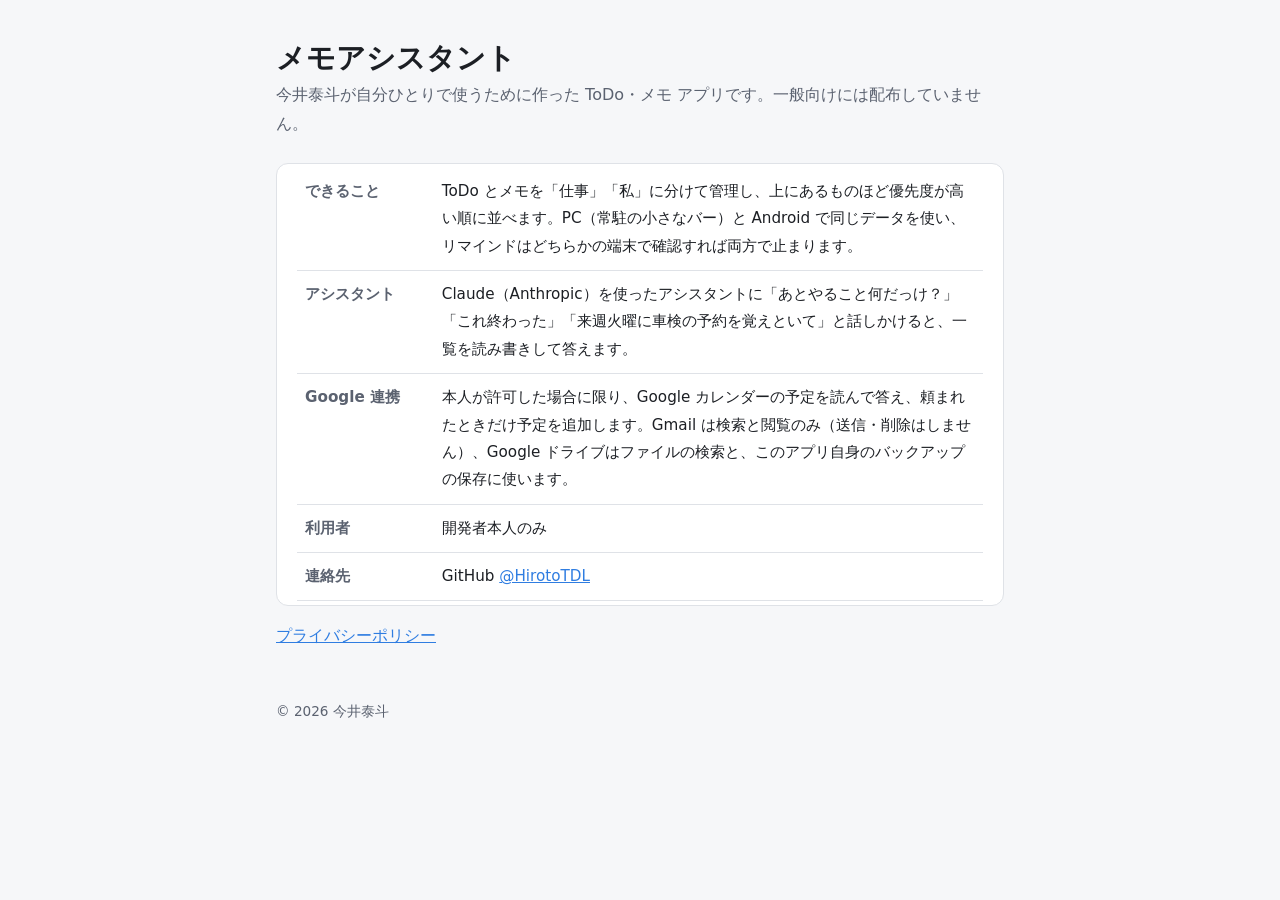
==== memo-assistant/index.html @ 364cb330 "メモアシスタントの説明ページとプライバシーポリシーを追加 Google の OAuth 同意画面（本番）に必要なホームページとプライバシーポリシー。検索除外(noindex)。  Co-Authore" ====
<!doctype html>
<html lang="ja">
<head>
  <meta charset="utf-8">
  <meta name="viewport" content="width=device-width, initial-scale=1">
  <meta name="robots" content="noindex, nofollow">
  <title>メモアシスタント</title>
  <meta name="description" content="今井泰斗が自分のために作った ToDo・メモ アプリ。PC と Android で同期し、Claude のアシスタントが予定やメールを踏まえて手伝います。">
  <link rel="stylesheet" href="style.css">
</head>
<body>
<main>
  <h1>メモアシスタント</h1>
  <p class="lead">今井泰斗が自分ひとりで使うために作った ToDo・メモ アプリです。一般向けには配布していません。</p>

  <div class="card">
    <table>
      <tr><th>できること</th><td>ToDo とメモを「仕事」「私」に分けて管理し、上にあるものほど優先度が高い順に並べます。PC（常駐の小さなバー）と Android で同じデータを使い、リマインドはどちらかの端末で確認すれば両方で止まります。</td></tr>
      <tr><th>アシスタント</th><td>Claude（Anthropic）を使ったアシスタントに「あとやること何だっけ？」「これ終わった」「来週火曜に車検の予約を覚えといて」と話しかけると、一覧を読み書きして答えます。</td></tr>
      <tr><th>Google 連携</th><td>本人が許可した場合に限り、Google カレンダーの予定を読んで答え、頼まれたときだけ予定を追加します。Gmail は検索と閲覧のみ（送信・削除はしません）、Google ドライブはファイルの検索と、このアプリ自身のバックアップの保存に使います。</td></tr>
      <tr><th>利用者</th><td>開発者本人のみ</td></tr>
      <tr><th>連絡先</th><td>GitHub <a href="https://github.com/HirotoTDL">@HirotoTDL</a></td></tr>
    </table>
  </div>

  <p><a href="privacy.html">プライバシーポリシー</a></p>
  <footer>© 2026 今井泰斗</footer>
</main>
</body>
</html>
---- memo-assistant/style.css ----
:root {
  --bg: #f6f7f9; --surface: #ffffff; --line: #dfe2e7; --text: #1c1f24; --muted: #5b6270; --accent: #2f7de1;
  color-scheme: light dark;
}
@media (prefers-color-scheme: dark) {
  :root { --bg: #14161a; --surface: #1c1f25; --line: #2f3440; --text: #e8eaee; --muted: #9aa2b0; --accent: #6bb0f5; }
}
* { box-sizing: border-box; }
body { margin: 0; background: var(--bg); color: var(--text); font: 16px/1.8 "Hiragino Sans", "Yu Gothic UI", "Meiryo", system-ui, sans-serif; }
main { max-width: 760px; margin: 0 auto; padding: 40px 16px 64px; }
h1 { font-size: 1.8rem; line-height: 1.3; margin: 0 0 4px; }
h2 { font-size: 1.15rem; margin: 2.2em 0 .6em; padding-bottom: .3em; border-bottom: 1px solid var(--line); }
p, li { color: var(--text); }
.lead { color: var(--muted); margin: 0 0 24px; }
.card { background: var(--surface); border: 1px solid var(--line); border-radius: 12px; padding: 4px 20px; }
table { width: 100%; border-collapse: collapse; font-size: .95rem; }
th, td { text-align: left; vertical-align: top; padding: 10px 8px; border-bottom: 1px solid var(--line); }
th { white-space: nowrap; color: var(--muted); font-weight: 600; width: 9em; }
a { color: var(--accent); }
footer { margin-top: 48px; color: var(--muted); font-size: .85rem; }
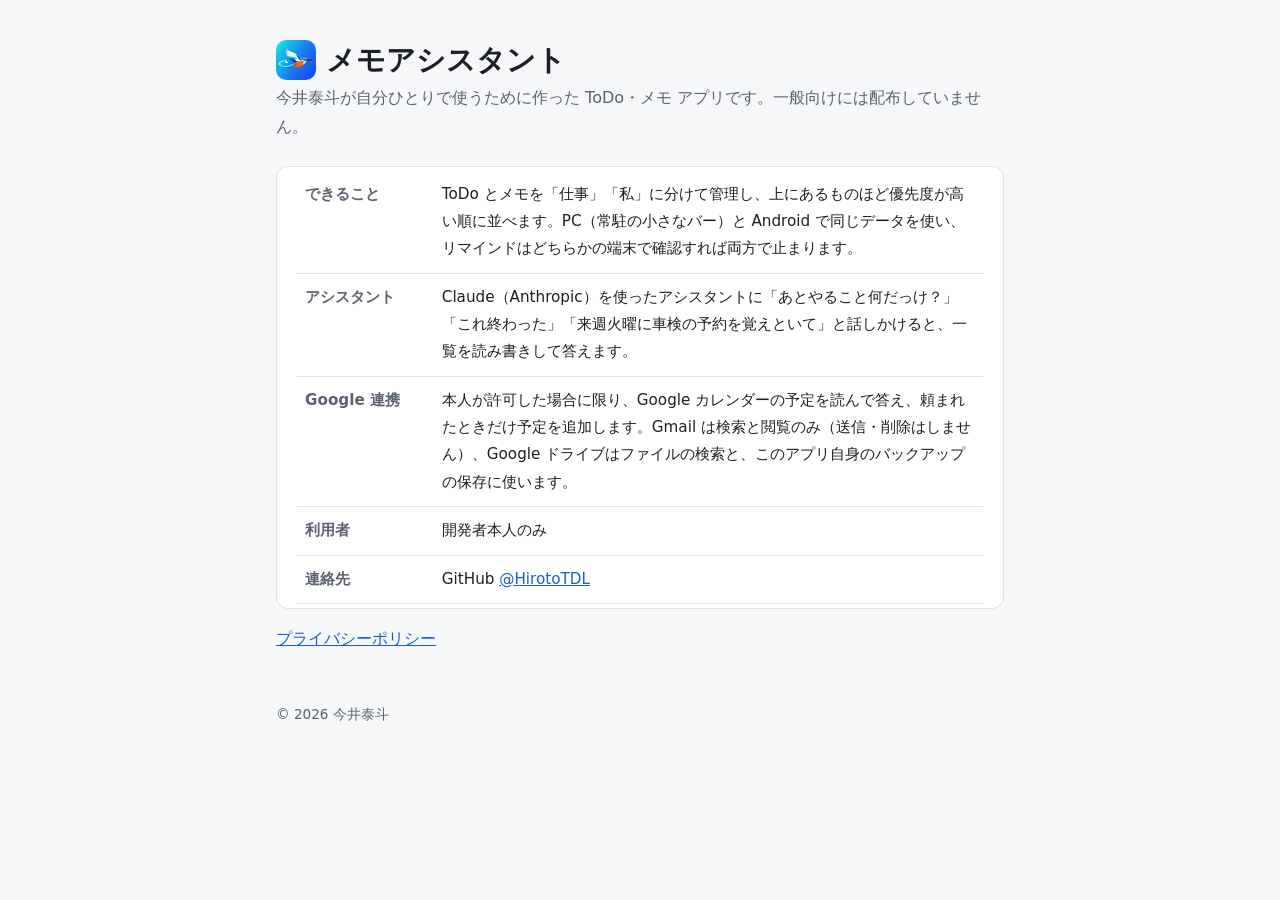
==== commit 33dc13d7: "メモアシスタントのページにカワセミのロゴとファビコンを追加 Co-Authored-By: Claude Opus 5.5 <noreply@anthropic.com>" ====
--- a/memo-assistant/index.html
+++ b/memo-assistant/index.html
@@ -6,11 +6,13 @@
   <meta name="robots" content="noindex, nofollow">
   <title>メモアシスタント</title>
   <meta name="description" content="今井泰斗が自分のために作った ToDo・メモ アプリ。PC と Android で同期し、Claude のアシスタントが予定やメールを踏まえて手伝います。">
+  <link rel="icon" href="favicon.png" type="image/png">
+  <link rel="apple-touch-icon" href="apple-touch-icon.png">
   <link rel="stylesheet" href="style.css">
 </head>
 <body>
 <main>
-  <h1>メモアシスタント</h1>
+  <h1><img src="logo.png" alt="" width="40" height="40" style="vertical-align:-10px;border-radius:10px;margin-right:10px">メモアシスタント</h1>
   <p class="lead">今井泰斗が自分ひとりで使うために作った ToDo・メモ アプリです。一般向けには配布していません。</p>
 
   <div class="card">
--- a/memo-assistant/style.css
+++ b/memo-assistant/style.css
@@ -1,9 +1,9 @@
 :root {
-  --bg: #f6f7f9; --surface: #ffffff; --line: #dfe2e7; --text: #1c1f24; --muted: #5b6270; --accent: #2f7de1;
+  --bg: #f6f7f9; --surface: #ffffff; --line: #dfe2e7; --text: #1c1f24; --muted: #5b6270; --accent: #1e5bd8;
   color-scheme: light dark;
 }
 @media (prefers-color-scheme: dark) {
-  :root { --bg: #14161a; --surface: #1c1f25; --line: #2f3440; --text: #e8eaee; --muted: #9aa2b0; --accent: #6bb0f5; }
+  :root { --bg: #14161a; --surface: #1c1f25; --line: #2f3440; --text: #e8eaee; --muted: #9aa2b0; --accent: #4fa3ff; }
 }
 * { box-sizing: border-box; }
 body { margin: 0; background: var(--bg); color: var(--text); font: 16px/1.8 "Hiragino Sans", "Yu Gothic UI", "Meiryo", system-ui, sans-serif; }
